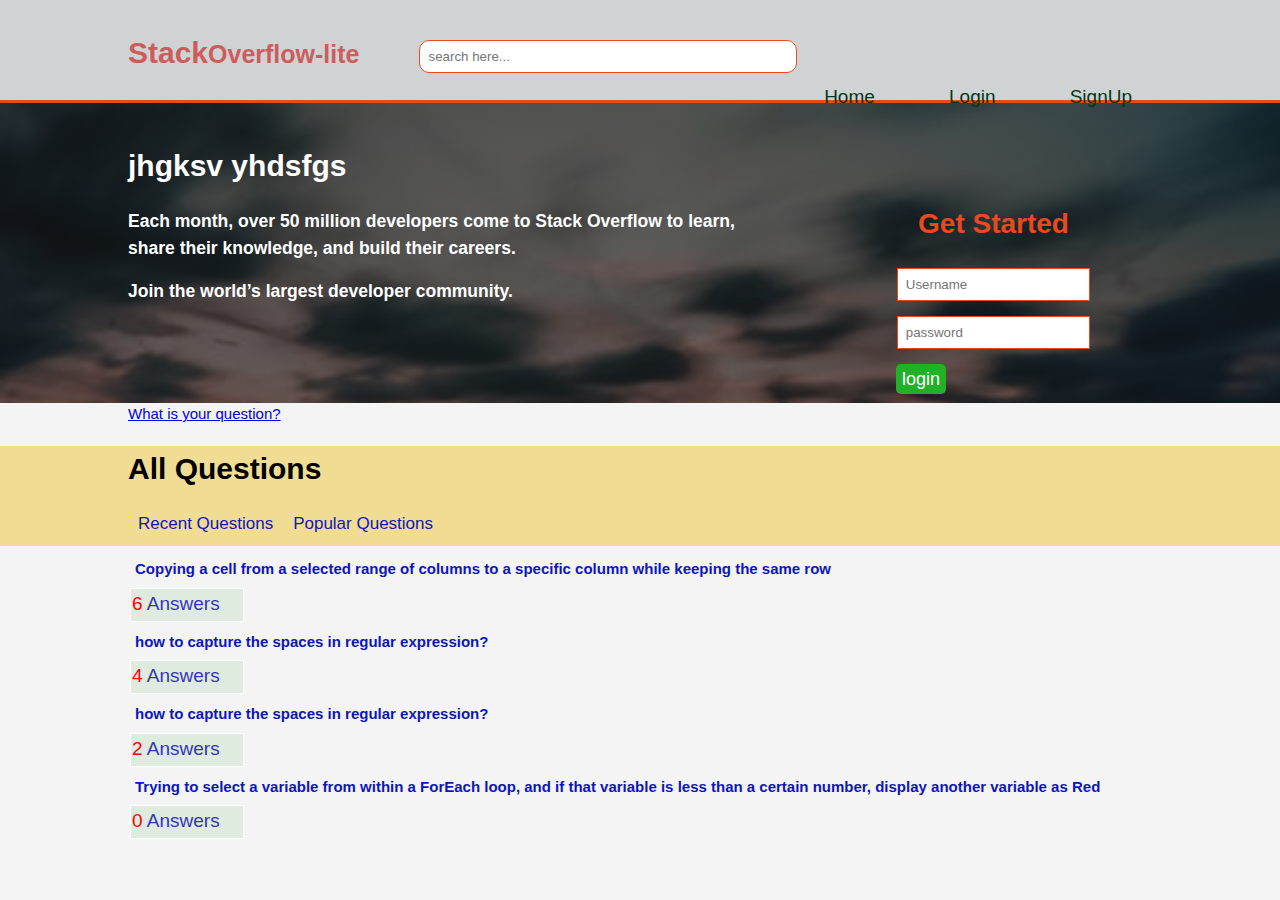
==== index.html @ 0abe9f89 "[Finishes #159703065] [Finishes #159702355] [Finishes #159702547] added a home page" ====
<!DOCTYPE html>
<html>
<head>
    <meta charset="utf-8" />
    <meta http-equiv="X-UA-Compatible" content="IE=edge">
    <title>Stack Overflow-Lite</title>
    <meta name="viewport" content="width=device-width, initial-scale=1">
    <meta name="decription" content="Most Convinient Q&A platform">
    <meta name ="author" content="kasule joseph">
    <meta name = "keywords" content="Q&A website, Best question and answer platform, reliable and convient Q&A platform">
    <link rel="stylesheet" type="text/css" media="screen" href="./css/style.css" />
</head>
<body>
    <header>
        <div class="container">
            <div id="brading">
                <h1>Stack<small>Overflow-lite</small></h1>
            </div>
            <div class="search">
                <input type="text" placeholder="search here...">
            </div>
            <nav>
                <ul>
                    <li><a href="index.html">Home</a></li>
                    <li><a href="login.html">Login</a></li>
                    <li><a href="signup.html">SignUp</a></li>
                </ul>
            </nav>
        </div>
    </header>
    <section id="register">
        <div class="container">
            <div class="intro">
                <h1>jhgksv yhdsfgs</h1><p>
                    <h3>Each month, over 50 million developers come 
                to Stack Overflow to 
                learn,<br> share their knowledge, and build their careers.</h3>
                </p><p>
                    <h3>
                        Join the world’s largest developer community.
                    </h3>
                </p>
            </div>
            <div class="login">
                <form>
                        <h2>Get Started</h2>
                    <input type="text" placeholder="Username" required><p></p>
                    <input type="password" placeholder="password" required><p></p>
                    <button class="button-1" type="submit">login</button><p></p>
        
                </form>
            </div>
    </section>

    <section id="question">
        <div class="container">

            <!-- open the modal -->
            <a href="#" id="myBtn">What is your question?</a>
            <!-- the modal -->
            <div id="mymodal" class="modal">
                <!-- modal content -->
                <div class="modal-content">
                    <span class="close">&times;</span>
                    <textarea rows="5" cols="100" >question</textarea>
                    <p><button>Add Question</button></p>
                </div>
            </div>
          


        </div>
    </section>
    <section id="box">
        <div class="container">
            <h1>All Questions</h1>
            <ul>
            <li class="recent"><p><a href="recent.html">Recent Questions</a></p></li>
            <li><span class="popular"><a href="popular.html">Popular Questions</a></span></li>
        </ul><p></p>
        </div>
    </section>
    <section id="qn_tables">
    <div class="container">
        <table class="qn_tb">
            <tr>
                <th>Copying a cell from a selected range of columns to a specific column while keeping the same row</th>
            </tr>
            <tr>
            <td><a href="answers.html"><label>6</label> Answers</a></td>
        </tr></table>
        <table>
        <tr>
            <th>how to capture the spaces in regular expression?</th>
        </tr>
        <tr>
            <td><a href="#"><label>4</label> Answers</a></td>
        </tr></table>
        <table>
        <tr>
            <th>how to capture the spaces in regular expression?</th>
        </tr>
        <tr>
            <td><a href="#"><label>2</label> Answers</a></td>
        </tr>
        </table>
        <table>
            <tr>
                <th>Trying to select a variable from within a ForEach loop, and if that variable is less than a certain number, display another variable as Red</th>
            </tr>
            <tr>
                <td><a href="#"><label>0</label> Answers</a></td>
            </tr>
            </table>
    </div>
</section>
    <script src="./javascript/script.js"></script>
</body>
</html>
---- css/style.css ----
body{
    font: 15px/1.5 Arial, Helvetica, sans-serif;
    padding: 0;
    margin: 0;
    background-color: #f4f4f4;
}
/* global*/
.container{
    width: 80%;
    margin: auto;
    overflow: none;
}
/*header*/
header{
    background-color:  #d0d3d4 ;
    color: #CD5C5C;
    padding-top: 30px;
    min-height: 70px;
    border-bottom: #e8491d 3px solid;
}

header a{
    color: #083613;
    text-decoration: none;
    font-size: 19px;

}
header ul{
    margin: 0;
    padding: 0;

}
nav li{
    float:;
    display:inline;
    padding: 0 20px 0 50px;
}
header #brading{
    float: left;
}
header #brading h1{
    margin: 0;
}
header nav{
    float: right;
    margin-top: 10px;
}
header a:hover{
    color: #0fa70a;
    font-weight: bold;
}
/* search */
header .search{
    top: 20%;
    width: 400px;
    padding-left:60px;
    margin-top: 10px;
    float: left;
}
header input{
    width: 90%;
    display: block; 
    border: 1px solid #e8491d;
    padding: 8px;
    border-radius: 10px;
}
/*register */
#register{
    min-height: 300px;
    background-image: repeating-linear-gradient(rgba(0,0,0,0.6),rgba(0,0,0,0.6)),url(../img/unsplash1.jpeg);
    background-position: center;
    background-repeat: no-repeat;
    background-size: cover;
    /* background-color: #f1dc93; */
}
#register .intro{
    float: left;
    color: #ffff;
    padding-top: 20px;
}

#register .login{
    display: block;
    top:20%;
	left:70%;
	position:absolute;
    height:auto;
    box-sizing: border-box;
    float: left;
}
.login input{
	width: 90%;
	display: block; 
	margin: 15px auto;
	padding: 8px;
	border: 1px solid #e8491d;

}
h2{
    color:  #e8491d;
    text-align: center;
    font-size: 28px;
}

button{
	color: white;
    background: hsl(123, 69%, 41%);
    height: 30px;
    width: auto;
	cursor: pointer;
	position: relative;
	font-family: sans-serif;
    border: none;
    outline:none;
	font-size: 18px;
    border-radius: 5px;
}

/*box  */
#box{
    min-height: 100px;
    background-color: #f1dc93;
}
#box a{
    text-decoration: none;
    font-size: 17px;
    color: #0d17b8 ;
}
#box ul{
    margin: 0;
    padding: 0;
}
#box li{
    float: left;
    display: inline;
    padding: 0 10px 0 10px;

}
#box .recent{
    margin-top: -15px;
}



/* modal background */
.modal{
    display:none;
    position: fixed;
    z-index: 1;
    left: 0;
    top: 0;
    width: 100%;
    height: 100%;
    overflow: auto;
    background-color: #f1dc93;
    background-color:rgba(0,0,0,0.4);
}
/* modal content */
.modal-content{
    background-color: #fefefe;
    margin:15% auto;
    padding: 20px;
    border: 1px solid #888;
    width: 70%;

}
/* the close button */
.close{
    color: #aaa;
    float: right;
    font-size: 28px;
    font-weight: bold;

}
.close:hover,
.close:focus{
    color: black;
    text-decoration: none;
    cursor: pointer;
}
.modal-content textarea{

}

/* tables for question and answers */
#qn_tables table{
    width: 100%;
}
#qn_tables table th{
    padding: 5px;
    text-align: left;
}
#qn_tables label{
    color: red;
}

#qn_tables th{
    color: #0d17b8;
}
#qn_tables table tr td{
    float: left;
    background-color:hsl(120, 22%, 90%);
    display:inline;
    font-size: 19px;
    width: 110px;
    height: 30px;
    border:1px solid white;
}
#qn_tables table tr td a{
    text-decoration: none;
    width: 40px;
    height: 200px;
    color: #3535c0;
}



/*media */
@media(max-width:768px){
    header#branding,
    header nav,
    header nav li{
        float:none;
        text-align: center;
        width: 100%;
        
    }
    header{
        padding-bottom: 20px;
    }
    #register h1,h3{
        margin-top: 20px;
    }
}
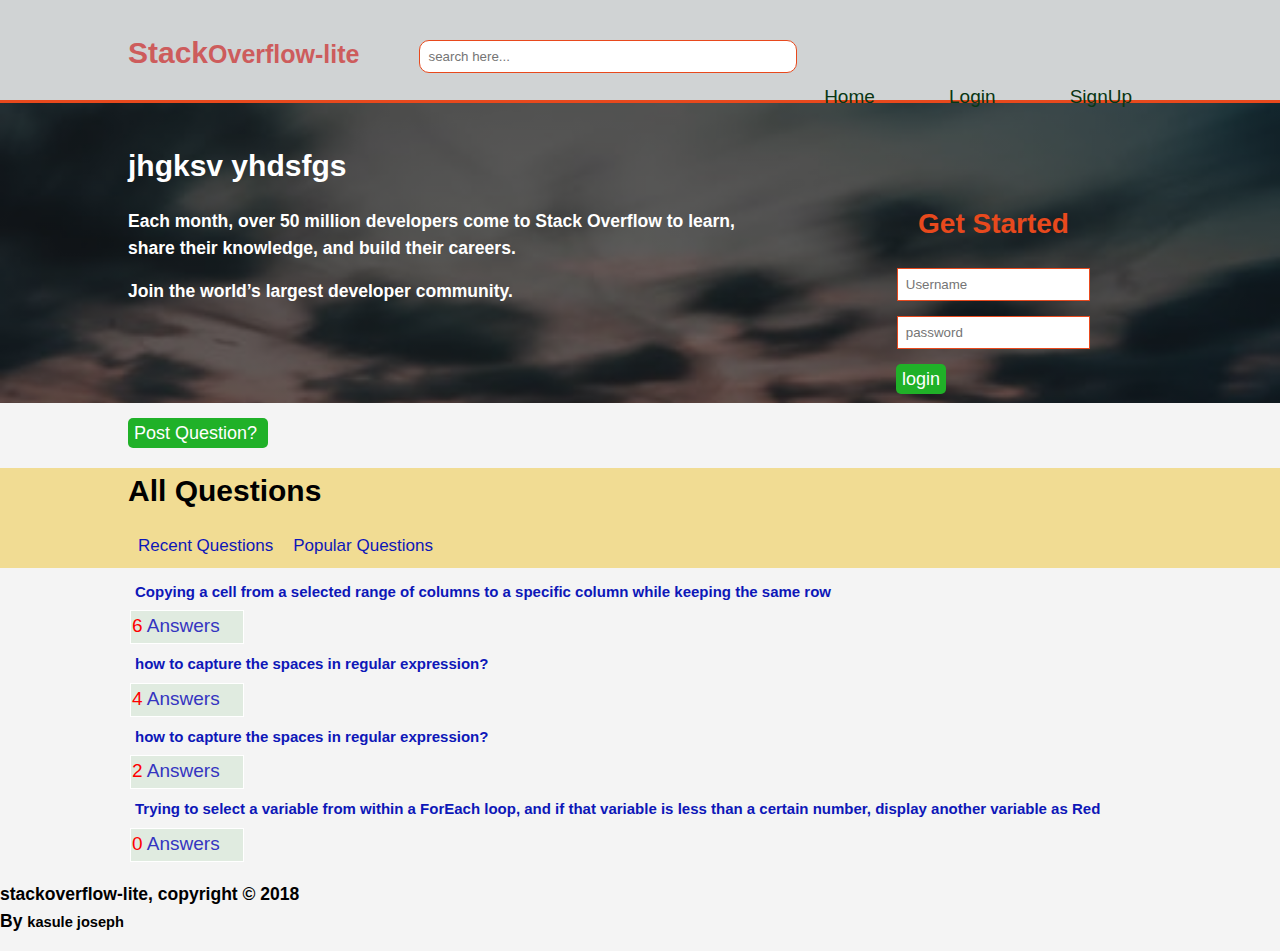
==== commit 17cd1117: "[Finishes #159703065] [Finishes #159702355] [Finishes #159702547] add…" ====
--- a/index.html
+++ b/index.html
@@ -54,21 +54,19 @@
 
     <section id="question">
         <div class="container">
+            <p></p>
 
             <!-- open the modal -->
-            <a href="#" id="myBtn">What is your question?</a>
+            <button id="myBtn">Post Question? <label><img src="img/plus.png" alt=""></label> </button> 
             <!-- the modal -->
             <div id="mymodal" class="modal">
                 <!-- modal content -->
                 <div class="modal-content">
                     <span class="close">&times;</span>
-                    <textarea rows="5" cols="100" >question</textarea>
+                    <textarea rows="5" cols="120" >question</textarea>
                     <p><button>Add Question</button></p>
                 </div>
             </div>
-          
-
-
         </div>
     </section>
     <section id="box">
@@ -114,6 +112,10 @@
             </table>
     </div>
 </section>
+<footer>
+    <h3>stackoverflow-lite, copyright &copy; 2018 <br>
+    By <small>kasule joseph</small></h3>
+</footer>
     <script src="./javascript/script.js"></script>
 </body>
 </html>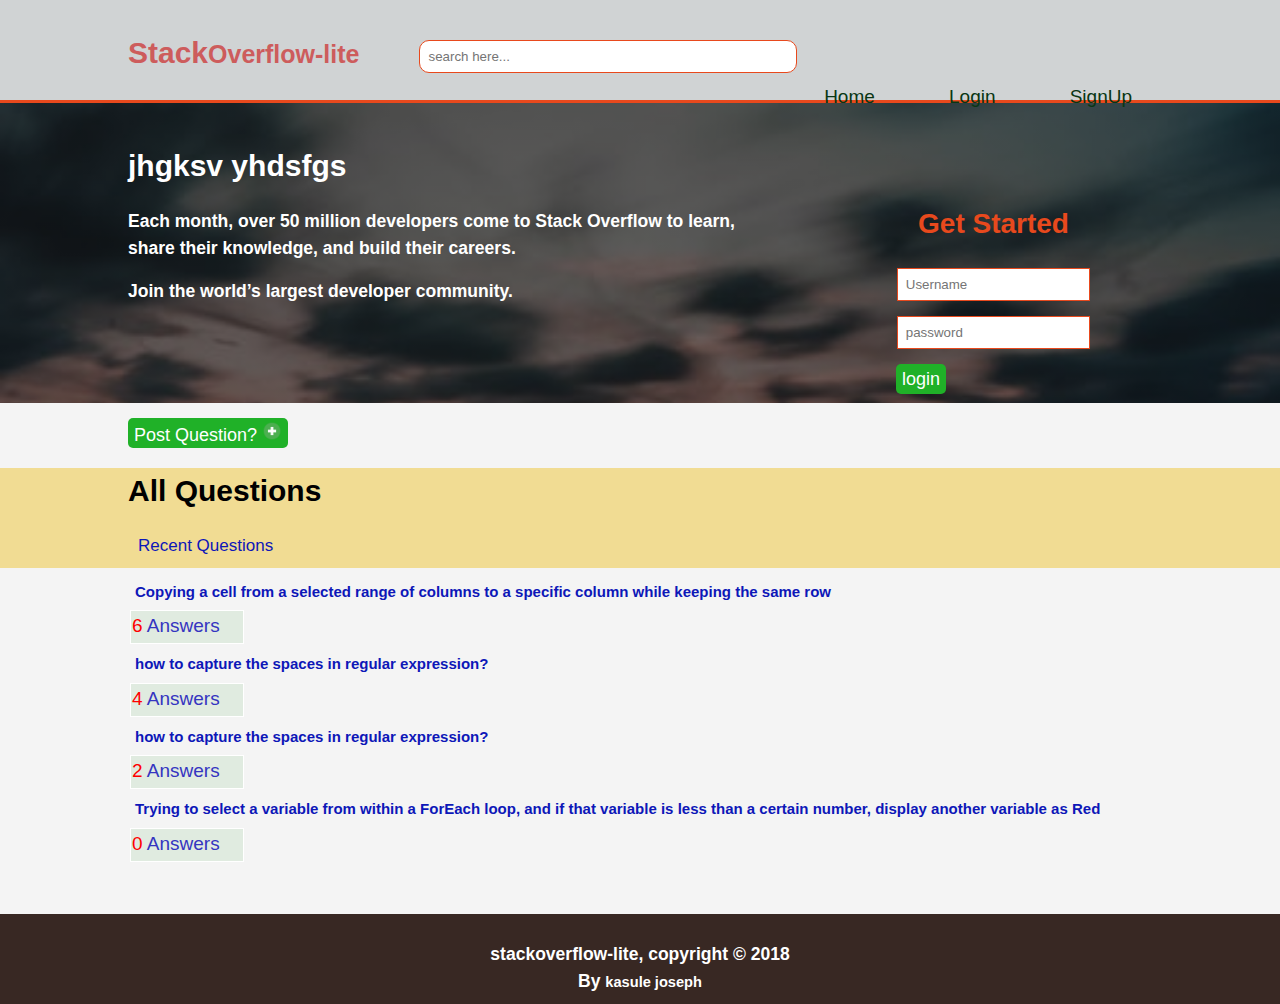
==== commit 5f476da6: "added an action on login and signup form" ====
--- a/index.html
+++ b/index.html
@@ -42,7 +42,7 @@
                 </p>
             </div>
             <div class="login">
-                <form>
+                <form action="dashboard.html">
                         <h2>Get Started</h2>
                     <input type="text" placeholder="Username" required><p></p>
                     <input type="password" placeholder="password" required><p></p>
@@ -74,7 +74,6 @@
             <h1>All Questions</h1>
             <ul>
             <li class="recent"><p><a href="recent.html">Recent Questions</a></p></li>
-            <li><span class="popular"><a href="popular.html">Popular Questions</a></span></li>
         </ul><p></p>
         </div>
     </section>
@@ -92,14 +91,14 @@
             <th>how to capture the spaces in regular expression?</th>
         </tr>
         <tr>
-            <td><a href="#"><label>4</label> Answers</a></td>
+            <td><a href="answers.html"><label>4</label> Answers</a></td>
         </tr></table>
         <table>
         <tr>
             <th>how to capture the spaces in regular expression?</th>
         </tr>
         <tr>
-            <td><a href="#"><label>2</label> Answers</a></td>
+            <td><a href="answers.html"><label>2</label> Answers</a></td>
         </tr>
         </table>
         <table>
@@ -107,7 +106,7 @@
                 <th>Trying to select a variable from within a ForEach loop, and if that variable is less than a certain number, display another variable as Red</th>
             </tr>
             <tr>
-                <td><a href="#"><label>0</label> Answers</a></td>
+                <td><a href="answers.html"><label>0</label> Answers</a></td>
             </tr>
             </table>
     </div>
--- a/css/style.css
+++ b/css/style.css
@@ -48,6 +48,11 @@
 header a:hover{
     color: #0fa70a;
     font-weight: bold;
+}
+
+/* plus img */
+label img {
+    height: 20px;
 }
 /* search */
 header .search{
@@ -212,8 +217,15 @@
     height: 200px;
     color: #3535c0;
 }
-
-
+/* footer */
+footer{
+    height: 70px;
+    padding: 10px;
+    margin-top: 50px;
+    color: #fff;
+    background-color: #382823;
+    text-align: center;
+}
 
 /*media */
 @media(max-width:768px){
